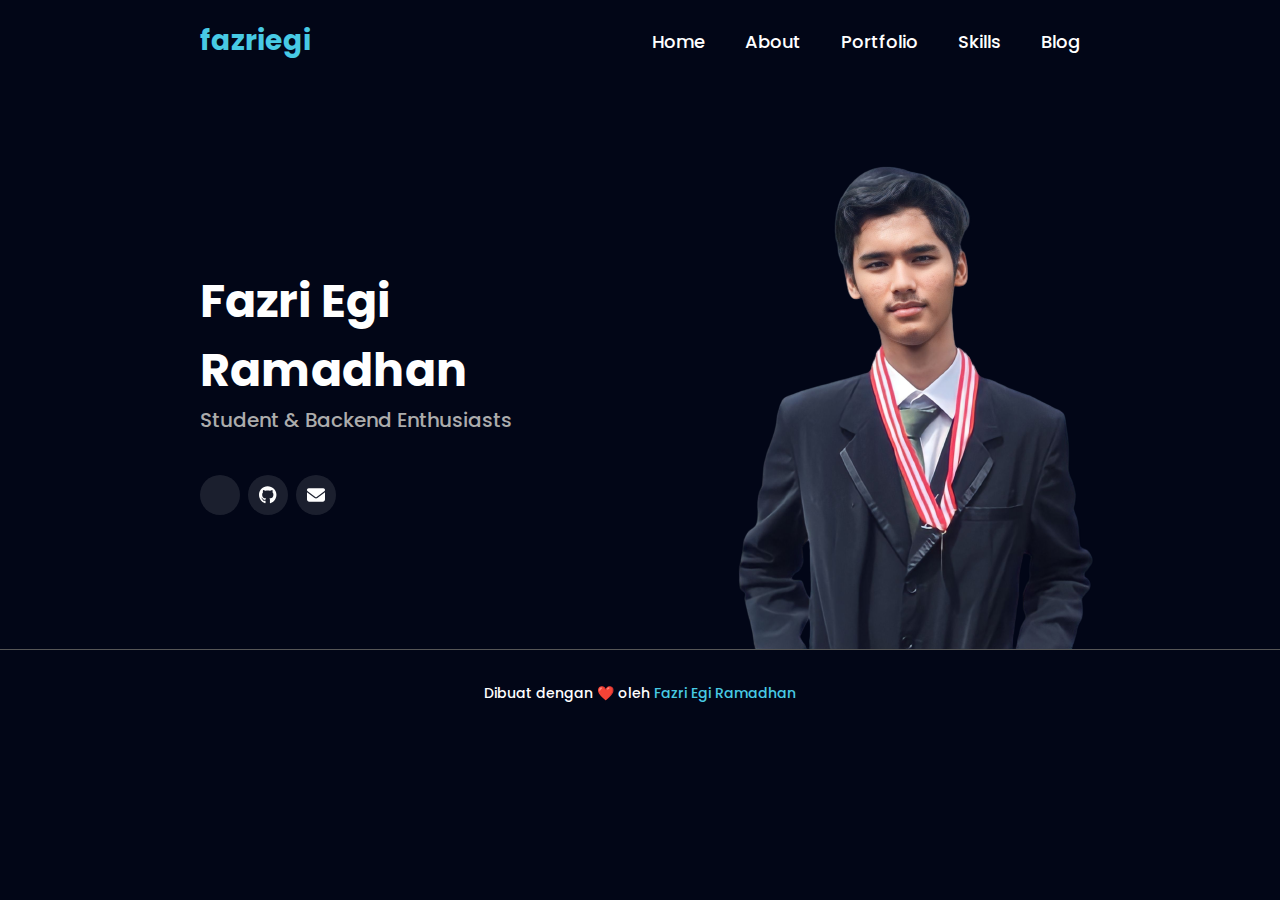
==== index.html @ ced07724 "add main page" ====
<!DOCTYPE html>
<html lang="en">
  <head>
    <meta charset="UTF-8" />
    <meta name="viewport" content="width=device-width, initial-scale=1.0" />
    <title>Document</title>
    <link rel="stylesheet" href="style.css" />
    <link rel="preconnect" href="https://fonts.googleapis.com" />
    <link rel="preconnect" href="https://fonts.gstatic.com" crossorigin />
    <link
      href="https://fonts.googleapis.com/css2?family=Poppins:wght@300;500;700&display=swap"
      rel="stylesheet"
    />

    <link
      rel="stylesheet"
      href="https://use.fontawesome.com/releases/v5.15.4/css/all.css"
      integrity="sha384-DyZ88mC6Up2uqS4h/KRgHuoeGwBcD4Ng9SiP4dIRy0EXTlnuz47vAwmeGwVChigm"
      crossorigin="anonymous"
    />
  </head>
  <body>
    <header>
      <a href="#" id="icon">fazriegi</a>
      <nav>
        <ul>
          <li><a href="#">Home</a></li>
          <li><a href="#">About</a></li>
          <li><a href="#">Portfolio</a></li>
          <li><a href="#">Skills</a></li>
          <li><a href="#">Blog</a></li>
        </ul>
      </nav>
    </header>

    <main>
      <section id="hero">
        <div class="profile">
          <h1>Fazri Egi Ramadhan</h1>
          <h3>Student & Backend Enthusiasts</h3>

          <div class="social-links">
            <a
              href="https://www.linkedin.com/in/fazri-egi-ramadhan"
              target="_blank"
              ><i class="fab fa-linkedin"></i
            ></a>
            <a href="https://www.github.com/fazriegi" target="_blank">
              <svg
                xmlns="http://www.w3.org/2000/svg"
                height="1em"
                viewBox="0 0 496 512"
              >
                <!--! Font Awesome Free 6.4.2 by @fontawesome - https://fontawesome.com License - https://fontawesome.com/license (Commercial License) Copyright 2023 Fonticons, Inc. -->
                <style>
                  svg {
                    fill: #ffffff;
                  }
                </style>
                <path
                  d="M165.9 397.4c0 2-2.3 3.6-5.2 3.6-3.3.3-5.6-1.3-5.6-3.6 0-2 2.3-3.6 5.2-3.6 3-.3 5.6 1.3 5.6 3.6zm-31.1-4.5c-.7 2 1.3 4.3 4.3 4.9 2.6 1 5.6 0 6.2-2s-1.3-4.3-4.3-5.2c-2.6-.7-5.5.3-6.2 2.3zm44.2-1.7c-2.9.7-4.9 2.6-4.6 4.9.3 2 2.9 3.3 5.9 2.6 2.9-.7 4.9-2.6 4.6-4.6-.3-1.9-3-3.2-5.9-2.9zM244.8 8C106.1 8 0 113.3 0 252c0 110.9 69.8 205.8 169.5 239.2 12.8 2.3 17.3-5.6 17.3-12.1 0-6.2-.3-40.4-.3-61.4 0 0-70 15-84.7-29.8 0 0-11.4-29.1-27.8-36.6 0 0-22.9-15.7 1.6-15.4 0 0 24.9 2 38.6 25.8 21.9 38.6 58.6 27.5 72.9 20.9 2.3-16 8.8-27.1 16-33.7-55.9-6.2-112.3-14.3-112.3-110.5 0-27.5 7.6-41.3 23.6-58.9-2.6-6.5-11.1-33.3 2.6-67.9 20.9-6.5 69 27 69 27 20-5.6 41.5-8.5 62.8-8.5s42.8 2.9 62.8 8.5c0 0 48.1-33.6 69-27 13.7 34.7 5.2 61.4 2.6 67.9 16 17.7 25.8 31.5 25.8 58.9 0 96.5-58.9 104.2-114.8 110.5 9.2 7.9 17 22.9 17 46.4 0 33.7-.3 75.4-.3 83.6 0 6.5 4.6 14.4 17.3 12.1C428.2 457.8 496 362.9 496 252 496 113.3 383.5 8 244.8 8zM97.2 352.9c-1.3 1-1 3.3.7 5.2 1.6 1.6 3.9 2.3 5.2 1 1.3-1 1-3.3-.7-5.2-1.6-1.6-3.9-2.3-5.2-1zm-10.8-8.1c-.7 1.3.3 2.9 2.3 3.9 1.6 1 3.6.7 4.3-.7.7-1.3-.3-2.9-2.3-3.9-2-.6-3.6-.3-4.3.7zm32.4 35.6c-1.6 1.3-1 4.3 1.3 6.2 2.3 2.3 5.2 2.6 6.5 1 1.3-1.3.7-4.3-1.3-6.2-2.2-2.3-5.2-2.6-6.5-1zm-11.4-14.7c-1.6 1-1.6 3.6 0 5.9 1.6 2.3 4.3 3.3 5.6 2.3 1.6-1.3 1.6-3.9 0-6.2-1.4-2.3-4-3.3-5.6-2z"
                />
              </svg>
            </a>
            <a href="mailto:fazriegi80@gmail.com" target="_blank">
              <svg
                xmlns="http://www.w3.org/2000/svg"
                height="1em"
                viewBox="0 0 512 512"
              >
                <!--! Font Awesome Free 6.4.2 by @fontawesome - https://fontawesome.com License - https://fontawesome.com/license (Commercial License) Copyright 2023 Fonticons, Inc. -->
                <style>
                  svg {
                    fill: #ffffff;
                  }
                </style>
                <path
                  d="M48 64C21.5 64 0 85.5 0 112c0 15.1 7.1 29.3 19.2 38.4L236.8 313.6c11.4 8.5 27 8.5 38.4 0L492.8 150.4c12.1-9.1 19.2-23.3 19.2-38.4c0-26.5-21.5-48-48-48H48zM0 176V384c0 35.3 28.7 64 64 64H448c35.3 0 64-28.7 64-64V176L294.4 339.2c-22.8 17.1-54 17.1-76.8 0L0 176z"
                />
              </svg>
            </a>
          </div>
        </div>
        <div class="container">
          <div class="photo">
            <img src="img/egi.png" alt="Fazri Egi Ramadhan" />
          </div>
        </div>
      </section>
      <footer>
        <p>Dibuat dengan ❤️ oleh <span>Fazri Egi Ramadhan</span></p>
      </footer>
    </main>
  </body>
</html>
---- style.css ----
* {
  margin: 0;
  font-family: "Poppins", sans-serif;
  text-decoration: none;
  list-style: none;
  font-size: 18px;
  font-weight: 500;
}

body {
  background-color: rgb(2 6 23);
  color: #48cae4;
}

/* ======= Header ======= */
header {
  margin: 0 200px;
  display: flex;
  justify-content: space-between;
  align-items: center;
  padding: 20px 0;
}

#icon {
  font-size: 28px;
  color: #48cae4;
  font-weight: bold;
}

nav ul {
  display: flex;
  gap: 40px;
  justify-content: center;
}

nav ul a {
  display: inline-block;
  position: relative;
  color: #fff;
}

nav ul a::after {
  content: "";
  position: absolute;
  width: 100%;
  transform: scaleX(0);
  height: 2px;
  bottom: 0;
  left: 0;
  background-color: #48cae4;
  transform-origin: bottom center;
  transition: transform 0.25s ease-out;
}

nav ul a:hover::after {
  transform: scaleX(1);
  transform-origin: bottom center;
}

/* ======= Hero ======= */
#hero {
  display: flex;
  padding: 0 200px;
  align-items: center;
  margin-top: 50px;
}

#hero .profile {
  width: 100%;
}

#hero .profile h1 {
  color: #fff;
  font-size: 46px;
  font-weight: 700;
}

.profile h3 {
  color: #acacac;
  font-size: 20px;
}

#hero .social-links {
  margin-top: 40px;
  display: flex;
}

#hero .social-links a {
  font-size: 16px;
  display: flex;
  justify-content: center;
  align-items: center;
  background: rgba(255, 255, 255, 0.1);
  color: #fff;
  line-height: 1;
  margin-right: 8px;
  border-radius: 50%;
  width: 40px;
  height: 40px;
}

#hero .social-links a:hover {
  background: #48cae4;
}

#hero .container {
  width: 100%;
  align-self: flex-end;
}

#hero .photo {
  position: relative;
  margin-top: 10px;
}

.photo img {
  position: relative;
  margin: auto 0;
  left: 20%;
  bottom: -7px;
}

/* ======= Footer ======= */
footer {
  border-top: 1px solid #565656;
  padding: 33px 0;
  display: flex;
  justify-content: center;
  align-items: center;
}

footer p {
  font-size: 14px;
  color: #fff;
}
footer p span {
  font-size: 14px;
  color: #48cae4;
}
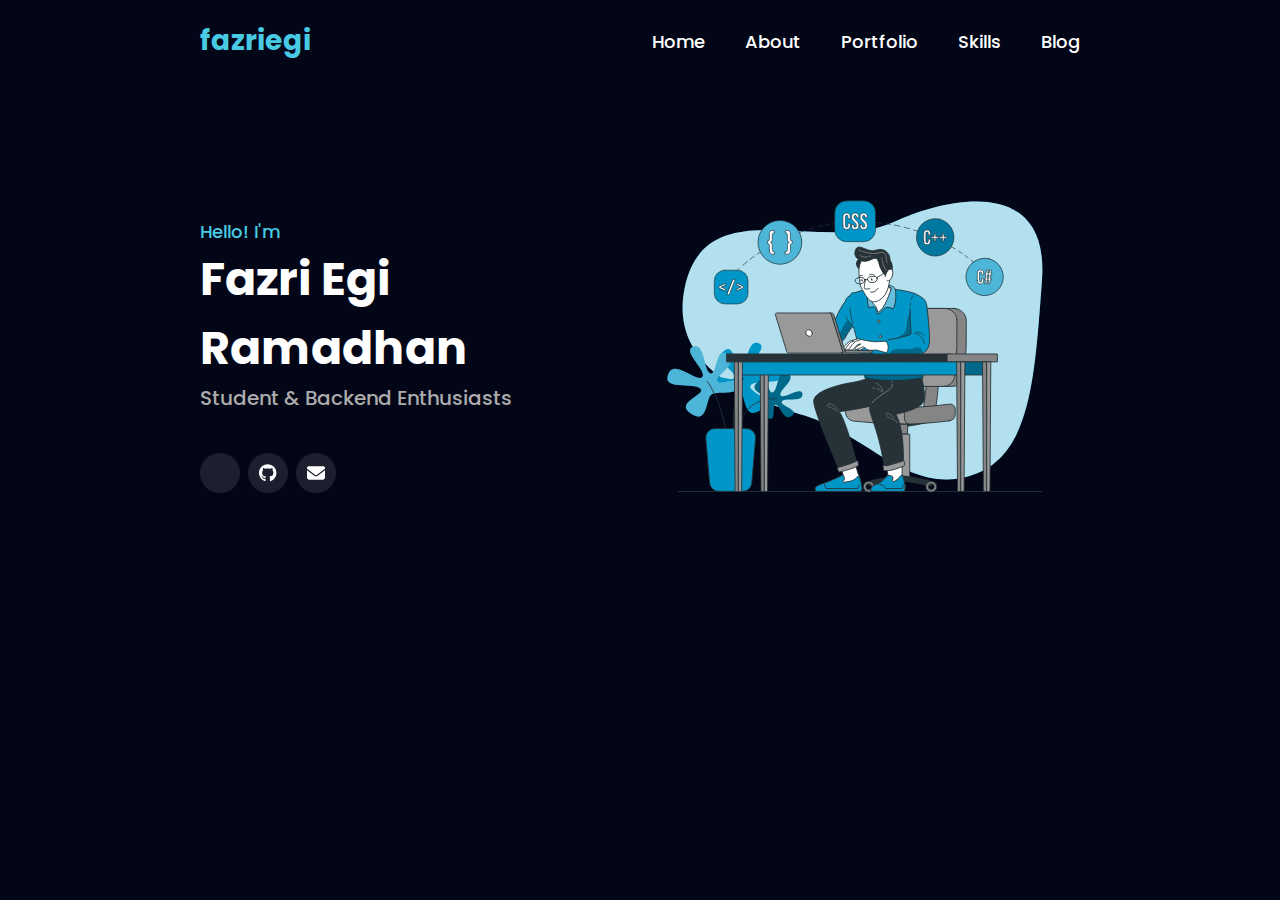
==== commit be564940: "modify image in main page" ====
--- a/index.html
+++ b/index.html
@@ -3,7 +3,7 @@
   <head>
     <meta charset="UTF-8" />
     <meta name="viewport" content="width=device-width, initial-scale=1.0" />
-    <title>Document</title>
+    <title>Personal Website</title>
     <link rel="stylesheet" href="style.css" />
     <link rel="preconnect" href="https://fonts.googleapis.com" />
     <link rel="preconnect" href="https://fonts.gstatic.com" crossorigin />
@@ -25,7 +25,7 @@
       <nav>
         <ul>
           <li><a href="#">Home</a></li>
-          <li><a href="#">About</a></li>
+          <li><a href="./about.html">About</a></li>
           <li><a href="#">Portfolio</a></li>
           <li><a href="#">Skills</a></li>
           <li><a href="#">Blog</a></li>
@@ -36,6 +36,7 @@
     <main>
       <section id="hero">
         <div class="profile">
+          <h2>Hello! I'm</h2>
           <h1>Fazri Egi Ramadhan</h1>
           <h3>Student & Backend Enthusiasts</h3>
 
@@ -83,13 +84,10 @@
         </div>
         <div class="container">
           <div class="photo">
-            <img src="img/egi.png" alt="Fazri Egi Ramadhan" />
+            <img src="img/programmer-bro.svg" alt="Fazri Egi Ramadhan" />
           </div>
         </div>
       </section>
-      <footer>
-        <p>Dibuat dengan ❤️ oleh <span>Fazri Egi Ramadhan</span></p>
-      </footer>
     </main>
   </body>
 </html>
--- a/style.css
+++ b/style.css
@@ -105,35 +105,4 @@
 
 #hero .container {
   width: 100%;
-  align-self: flex-end;
 }
-
-#hero .photo {
-  position: relative;
-  margin-top: 10px;
-}
-
-.photo img {
-  position: relative;
-  margin: auto 0;
-  left: 20%;
-  bottom: -7px;
-}
-
-/* ======= Footer ======= */
-footer {
-  border-top: 1px solid #565656;
-  padding: 33px 0;
-  display: flex;
-  justify-content: center;
-  align-items: center;
-}
-
-footer p {
-  font-size: 14px;
-  color: #fff;
-}
-footer p span {
-  font-size: 14px;
-  color: #48cae4;
-}
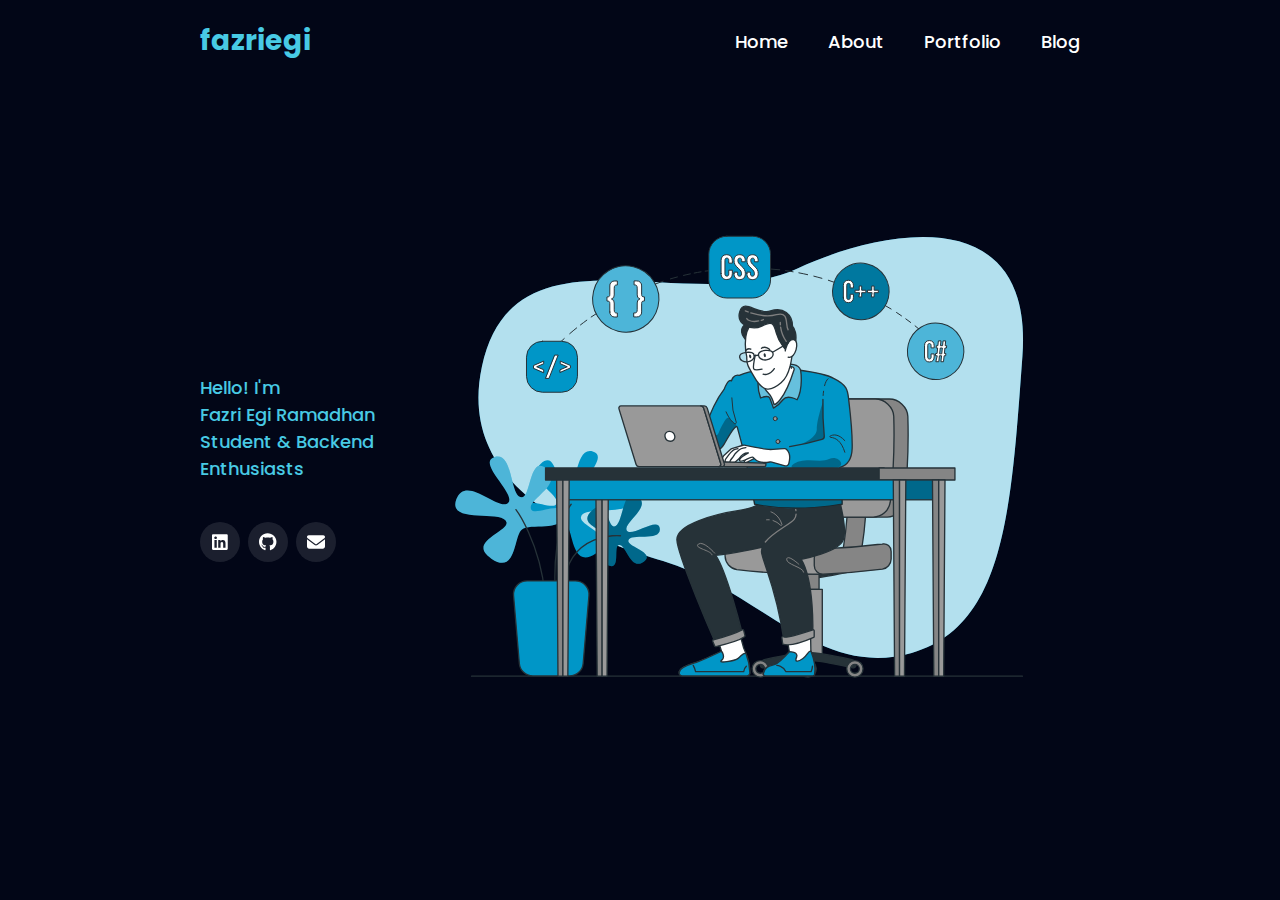
==== commit 8a4cfb22: "delete skills from navbar" ====
--- a/index.html
+++ b/index.html
@@ -27,7 +27,6 @@
           <li><a href="#">Home</a></li>
           <li><a href="./about.html">About</a></li>
           <li><a href="#">Portfolio</a></li>
-          <li><a href="#">Skills</a></li>
           <li><a href="#">Blog</a></li>
         </ul>
       </nav>
@@ -35,7 +34,7 @@
 
     <main>
       <section id="hero">
-        <div class="profile">
+        <div class="name">
           <h2>Hello! I'm</h2>
           <h1>Fazri Egi Ramadhan</h1>
           <h3>Student & Backend Enthusiasts</h3>
@@ -44,7 +43,20 @@
             <a
               href="https://www.linkedin.com/in/fazri-egi-ramadhan"
               target="_blank"
-              ><i class="fab fa-linkedin"></i
+              ><svg
+                xmlns="http://www.w3.org/2000/svg"
+                height="1em"
+                viewBox="0 0 448 512"
+              >
+                <!--! Font Awesome Free 6.4.2 by @fontawesome - https://fontawesome.com License - https://fontawesome.com/license (Commercial License) Copyright 2023 Fonticons, Inc. -->
+                <style>
+                  svg {
+                    fill: #ffffff;
+                  }
+                </style>
+                <path
+                  d="M416 32H31.9C14.3 32 0 46.5 0 64.3v383.4C0 465.5 14.3 480 31.9 480H416c17.6 0 32-14.5 32-32.3V64.3c0-17.8-14.4-32.3-32-32.3zM135.4 416H69V202.2h66.5V416zm-33.2-243c-21.3 0-38.5-17.3-38.5-38.5S80.9 96 102.2 96c21.2 0 38.5 17.3 38.5 38.5 0 21.3-17.2 38.5-38.5 38.5zm282.1 243h-66.4V312c0-24.8-.5-56.7-34.5-56.7-34.6 0-39.9 27-39.9 54.9V416h-66.4V202.2h63.7v29.2h.9c8.9-16.8 30.6-34.5 62.9-34.5 67.2 0 79.7 44.3 79.7 101.9V416z"
+                /></svg
             ></a>
             <a href="https://www.github.com/fazriegi" target="_blank">
               <svg
@@ -83,9 +95,7 @@
           </div>
         </div>
         <div class="container">
-          <div class="photo">
-            <img src="img/programmer-bro.svg" alt="Fazri Egi Ramadhan" />
-          </div>
+          <img src="img/programmer-bro.svg" alt="Fazri Egi Ramadhan" />
         </div>
       </section>
     </main>
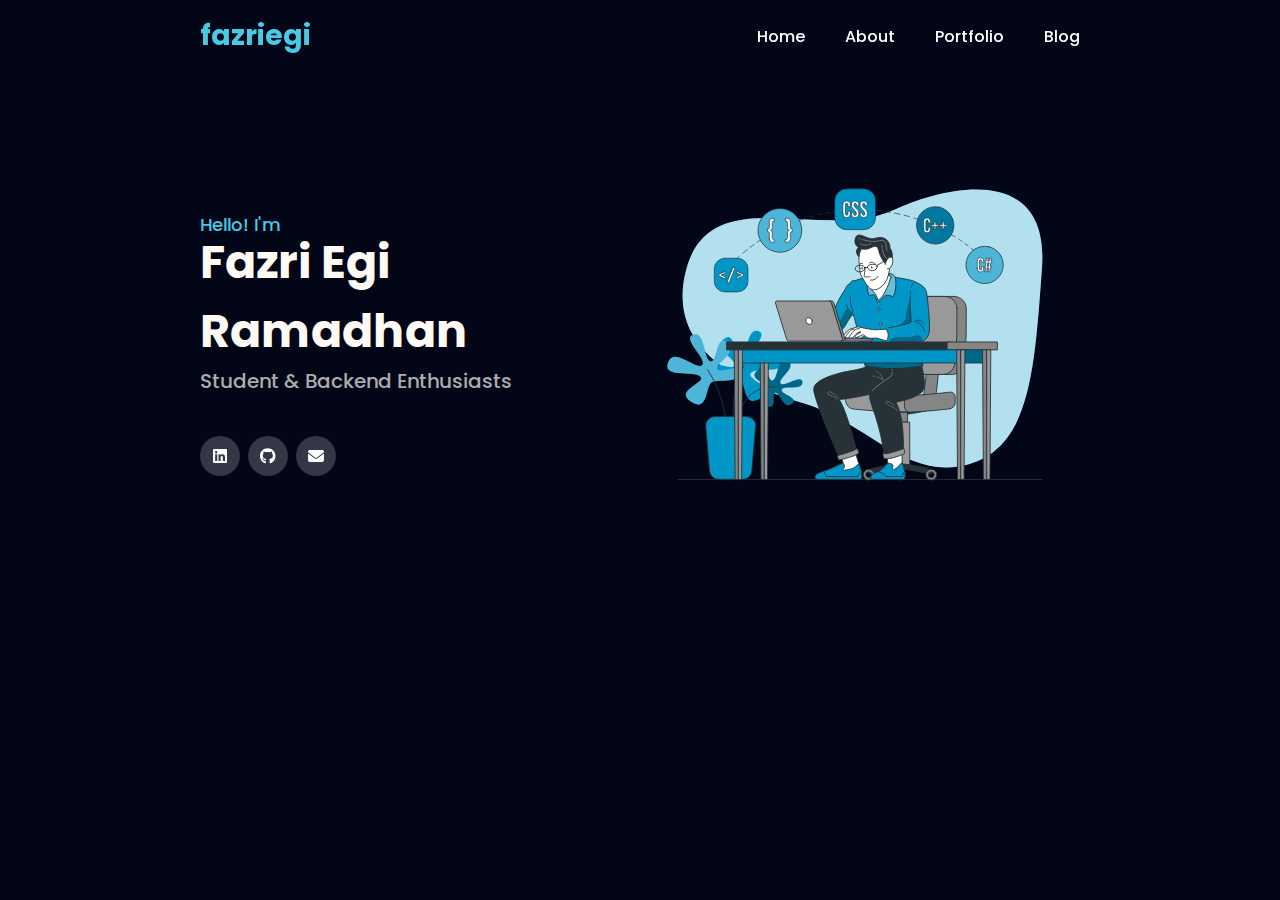
==== commit fbaf5501: "add portfolio page" ====
--- a/index.html
+++ b/index.html
@@ -21,15 +21,17 @@
   </head>
   <body>
     <header>
-      <a href="#" id="icon">fazriegi</a>
-      <nav>
-        <ul>
-          <li><a href="#">Home</a></li>
-          <li><a href="./about.html">About</a></li>
-          <li><a href="#">Portfolio</a></li>
-          <li><a href="#">Blog</a></li>
-        </ul>
-      </nav>
+      <div>
+        <a href="#" id="icon">fazriegi</a>
+        <nav>
+          <ul>
+            <li><a href="#">Home</a></li>
+            <li><a href="./about.html">About</a></li>
+            <li><a href="./portfolio.html">Portfolio</a></li>
+            <li><a href="#">Blog</a></li>
+          </ul>
+        </nav>
+      </div>
     </header>
 
     <main>
--- a/style.css
+++ b/style.css
@@ -3,22 +3,27 @@
   font-family: "Poppins", sans-serif;
   text-decoration: none;
   list-style: none;
-  font-size: 18px;
+  font-size: 16px;
   font-weight: 500;
 }
 
 body {
-  background-color: rgb(2 6 23);
-  color: #48cae4;
+  background-color: #020617;
+  color: #fffbf4;
 }
 
 /* ======= Header ======= */
 header {
+  width: 100%;
+  position: fixed;
+}
+
+header div {
   margin: 0 200px;
   display: flex;
   justify-content: space-between;
   align-items: center;
-  padding: 20px 0;
+  padding: 15px 0;
 }
 
 #icon {
@@ -57,25 +62,38 @@
   transform-origin: bottom center;
 }
 
+.navbar-scroll {
+  box-shadow: inset 0 -1px 0 0 rgba(255, 255, 255, 0.2);
+  z-index: 99;
+  background-color: hsla(229, 84%, 5%, 0.5);
+  backdrop-filter: blur(12px);
+  --tw-shadow-color: #000;
+}
+
 /* ======= Hero ======= */
-#hero {
-  display: flex;
-  padding: 0 200px;
-  align-items: center;
-  margin-top: 50px;
-}
-
-#hero .profile {
-  width: 100%;
-}
-
-#hero .profile h1 {
-  color: #fff;
+#hero,
+#about {
+  display: flex;
+  align-items: center;
+  padding: 120px 200px 0;
+}
+
+#hero .name {
+  width: 100%;
+}
+
+#hero .name h2 {
+  font-size: 18px;
+  color: #48cae4;
+  margin-bottom: -10px;
+}
+
+#hero .name h1 {
   font-size: 46px;
   font-weight: 700;
 }
 
-.profile h3 {
+.name h3 {
   color: #acacac;
   font-size: 20px;
 }
@@ -90,8 +108,7 @@
   display: flex;
   justify-content: center;
   align-items: center;
-  background: rgba(255, 255, 255, 0.1);
-  color: #fff;
+  background: rgba(255, 255, 255, 0.2);
   line-height: 1;
   margin-right: 8px;
   border-radius: 50%;
@@ -103,6 +120,113 @@
   background: #48cae4;
 }
 
-#hero .container {
-  width: 100%;
-}
+.container {
+  width: 100%;
+}
+
+/* ======== About ======== */
+#profile h1,
+#profile span {
+  font-size: 40px;
+  margin-bottom: 18px;
+}
+
+#profile span {
+  color: #48cae4;
+}
+
+#profile p {
+  margin-bottom: 20px;
+}
+
+#technologies {
+  margin-top: 10px;
+  display: flex;
+  gap: 10px;
+  flex-wrap: wrap;
+}
+
+.tools {
+  background-color: #0077b6;
+  padding: 4px 14px;
+  border-radius: 50px;
+  cursor: pointer;
+}
+
+.tools:hover,
+.tech:hover {
+  background-color: #0096c7;
+}
+
+#about img {
+  margin-left: 20px;
+  margin-top: 30px;
+  border: 2px solid #48cae4;
+  border-radius: 50%;
+}
+
+/* ======== Portfolio ======== */
+#portfolio {
+  margin: 0 200px 0;
+  padding-top: 100px;
+}
+
+#portfolio h1 {
+  font-size: 38px;
+  font-weight: 700;
+  color: #48cae4;
+  text-align: center;
+}
+
+#projects {
+  display: flex;
+  justify-content: space-around;
+  flex-wrap: wrap;
+  align-items: center;
+  margin-top: 30px;
+}
+
+.cards {
+  width: 400px;
+  height: 570px;
+  margin-bottom: 50px;
+  border-radius: 10px;
+  box-shadow: 0 0 5px #575757;
+}
+
+.cards img {
+  width: 100%;
+  border-radius: 10px 10px 0 0;
+}
+
+.cards .desc {
+  padding: 0 15px 20px;
+}
+
+.desc .project-title {
+  font-size: 28px;
+  color: #fffbf4;
+}
+
+.desc .project-title:hover {
+  color: #48cae4;
+}
+
+.desc h2 {
+  color: #acacac;
+  margin-top: -5px;
+  margin-bottom: 10px;
+}
+
+.desc p {
+  height: 100px;
+  margin-bottom: 10px;
+}
+
+.tech {
+  background-color: #0077b6;
+  padding: 4px 14px;
+  border-radius: 50px;
+  font-size: 14px;
+  cursor: pointer;
+}
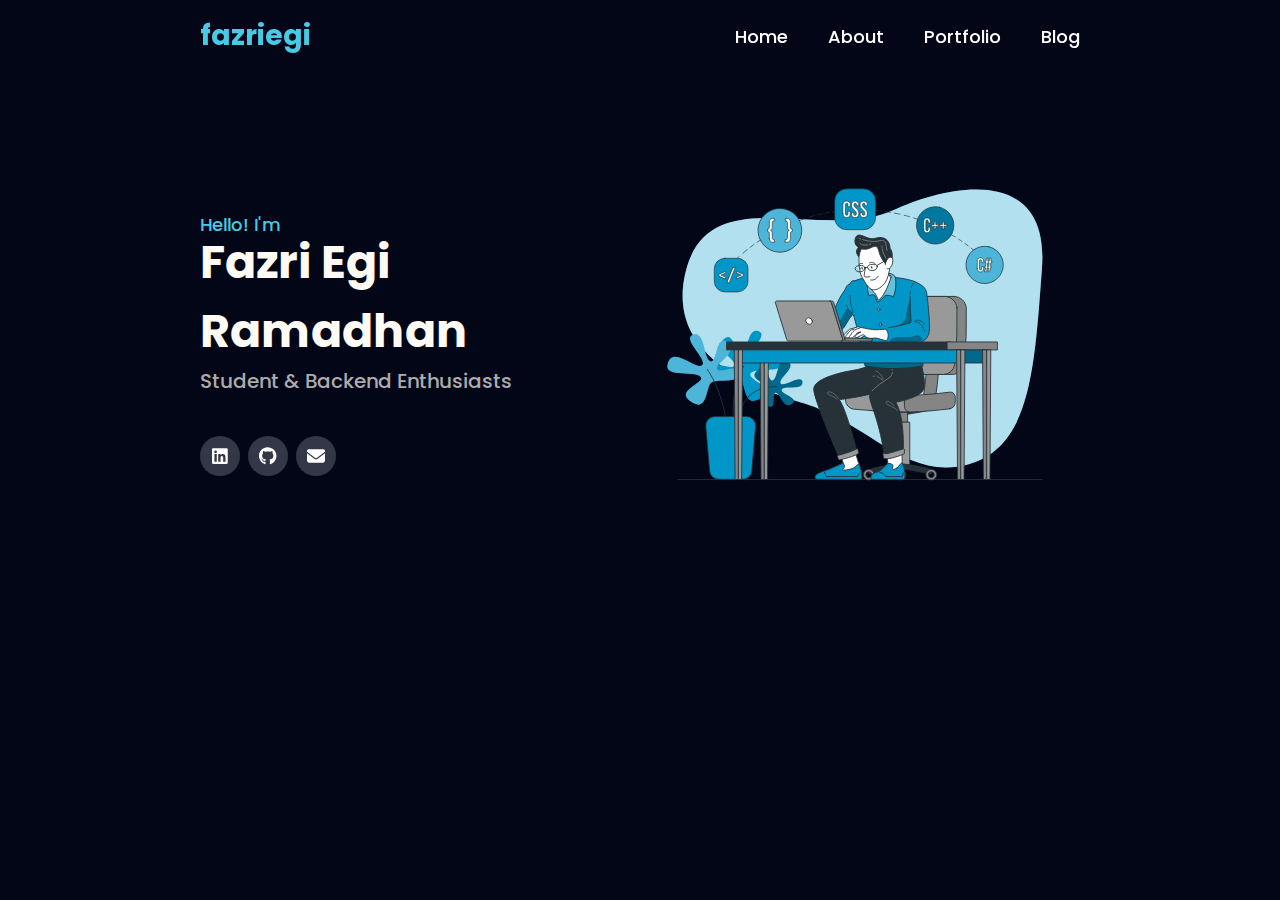
==== commit 2a1c33f3: "add blog page" ====
--- a/index.html
+++ b/index.html
@@ -25,10 +25,10 @@
         <a href="#" id="icon">fazriegi</a>
         <nav>
           <ul>
-            <li><a href="#">Home</a></li>
+            <li><a href="./index.html">Home</a></li>
             <li><a href="./about.html">About</a></li>
             <li><a href="./portfolio.html">Portfolio</a></li>
-            <li><a href="#">Blog</a></li>
+            <li><a href="./blog.html">Blog</a></li>
           </ul>
         </nav>
       </div>
--- a/style.css
+++ b/style.css
@@ -3,7 +3,7 @@
   font-family: "Poppins", sans-serif;
   text-decoration: none;
   list-style: none;
-  font-size: 16px;
+  font-size: 18px;
   font-weight: 500;
 }
 
@@ -83,7 +83,6 @@
 }
 
 #hero .name h2 {
-  font-size: 18px;
   color: #48cae4;
   margin-bottom: -10px;
 }
@@ -151,6 +150,7 @@
   padding: 4px 14px;
   border-radius: 50px;
   cursor: pointer;
+  font-size: 16px;
 }
 
 .tools:hover,
@@ -159,7 +159,7 @@
 }
 
 #about img {
-  margin-left: 20px;
+  margin-right: 20px;
   margin-top: 30px;
   border: 2px solid #48cae4;
   border-radius: 50%;
@@ -168,14 +168,13 @@
 /* ======== Portfolio ======== */
 #portfolio {
   margin: 0 200px 0;
-  padding-top: 100px;
+  padding-top: 130px;
 }
 
 #portfolio h1 {
   font-size: 38px;
   font-weight: 700;
   color: #48cae4;
-  text-align: center;
 }
 
 #projects {
@@ -230,3 +229,37 @@
   font-size: 14px;
   cursor: pointer;
 }
+
+/* ======= Blog ======= */
+#blog {
+  margin: 0 200px 0;
+  padding-top: 130px;
+}
+
+#blog > h1 {
+  font-size: 38px;
+  font-weight: 700;
+  color: #48cae4;
+}
+
+.blogs {
+  display: flex;
+  gap: 25px;
+  color: #fff;
+  margin-top: 30px;
+  align-items: center;
+  border-radius: 10px;
+}
+.blogs img {
+  border-radius: 10px 0 0 10px;
+}
+.blog-title {
+  font-size: 28px;
+  margin-bottom: 40px;
+}
+
+.blogs:hover {
+  transform: scale(1.01);
+  transition: 200ms;
+  box-shadow: 0 0 8px #090e38;
+}
